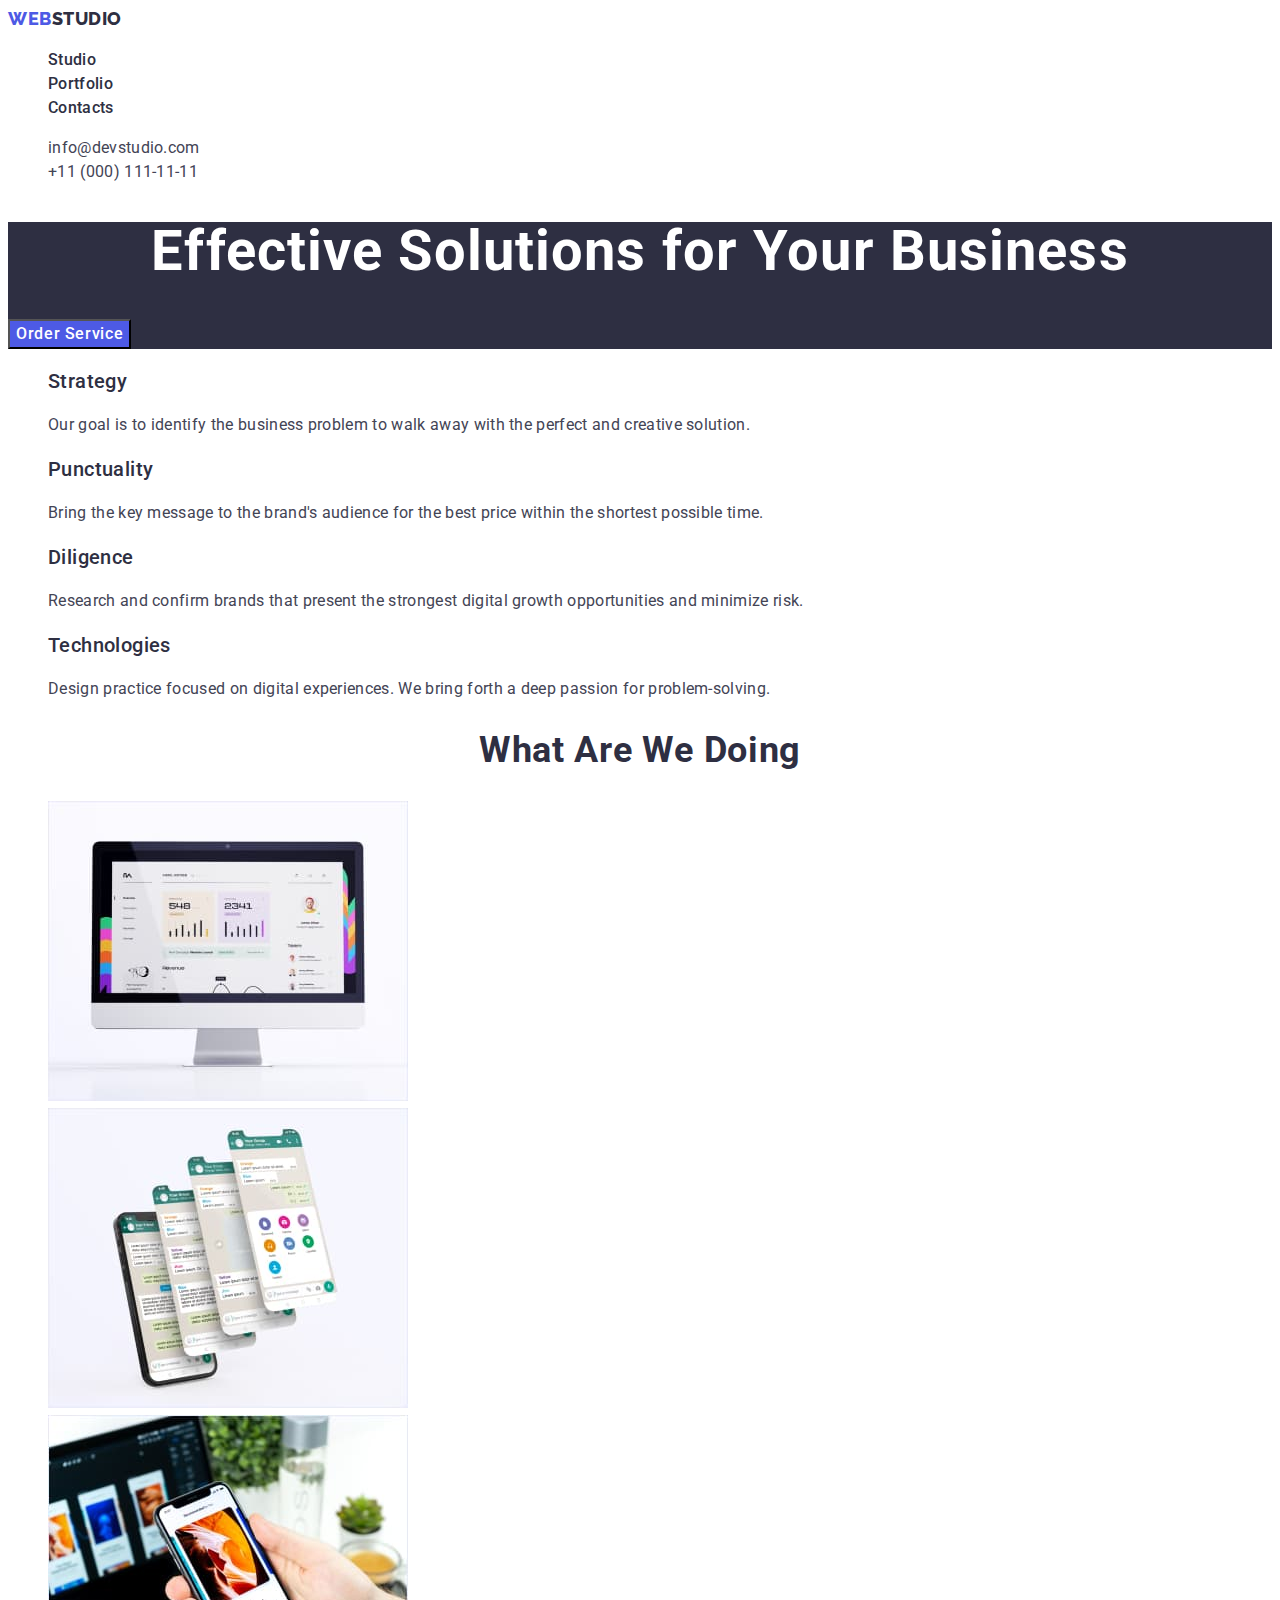
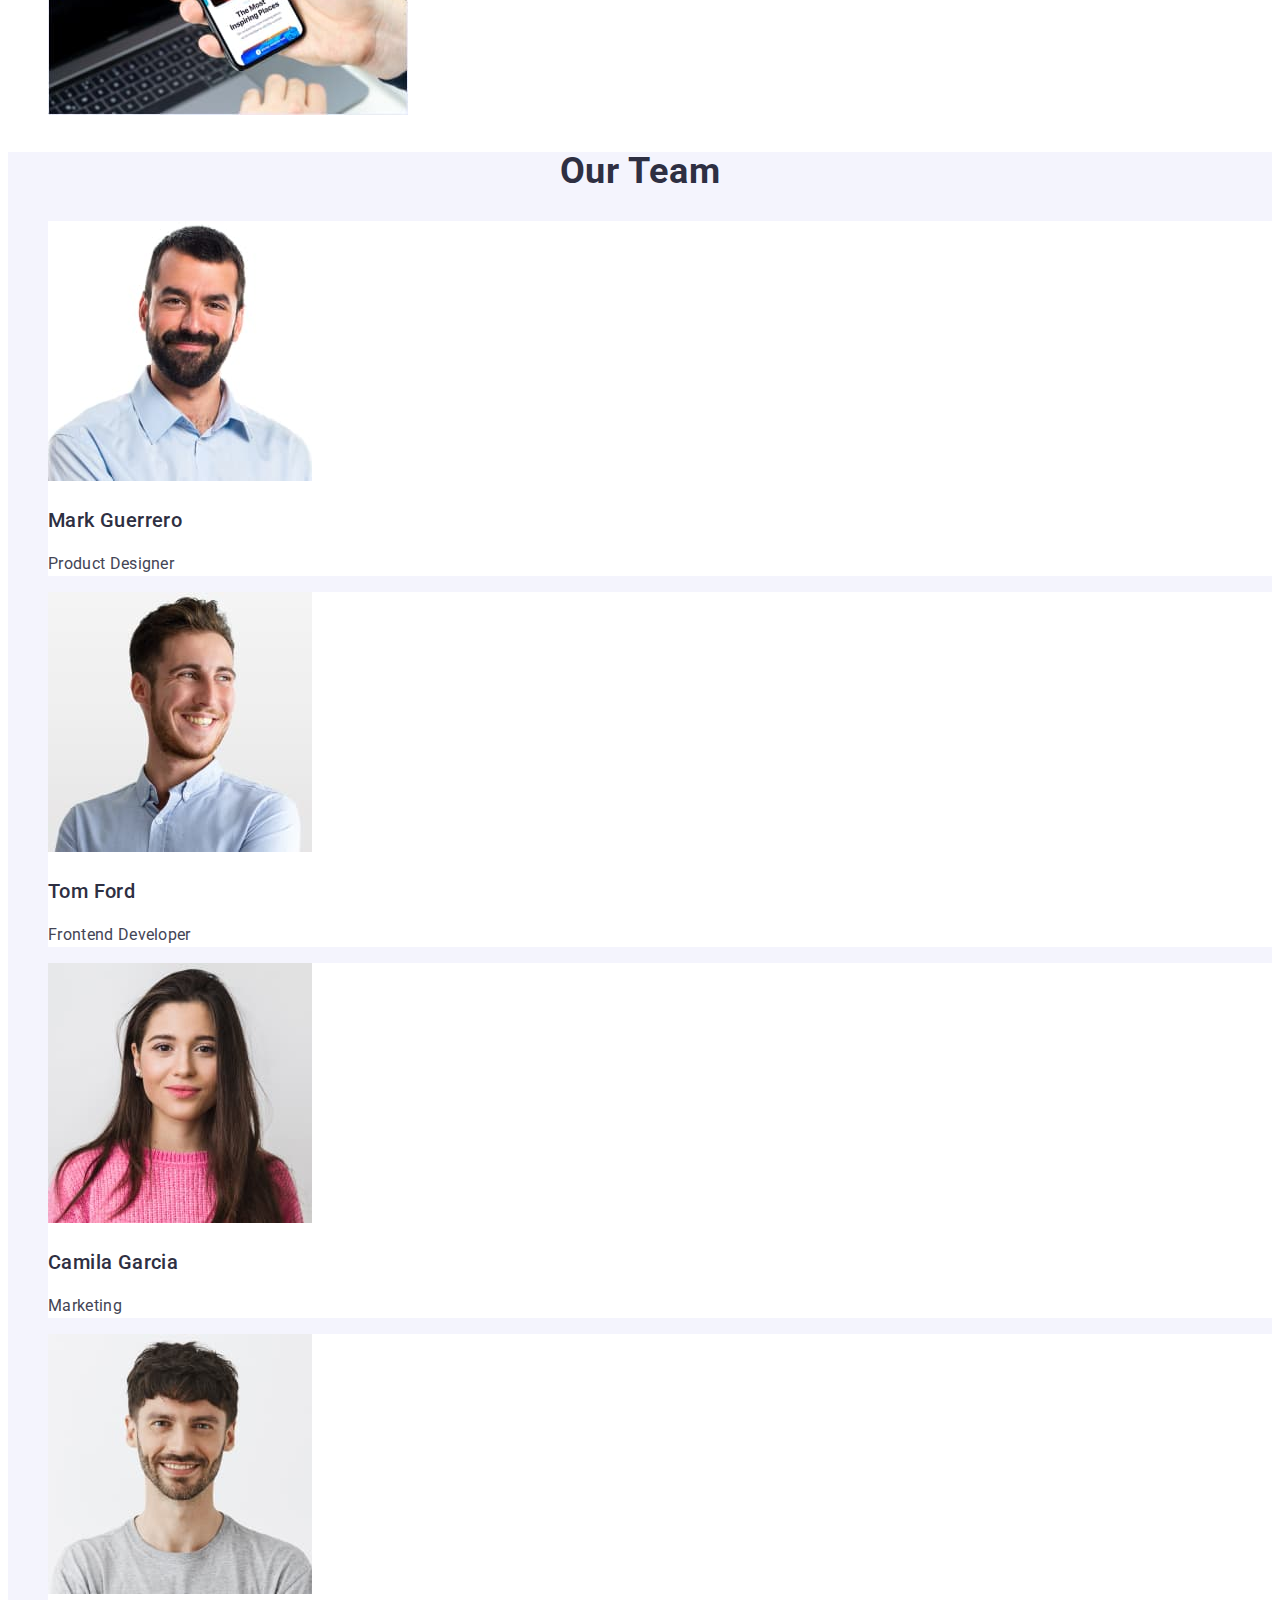
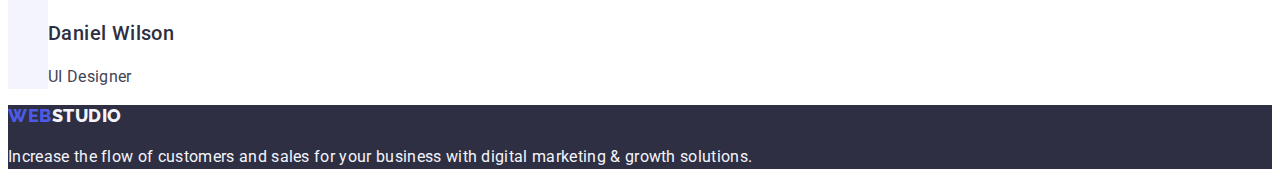
==== index.html @ 8db3d0d8 "Initial commit" ====
<!DOCTYPE html>
<html lang="en">
  <head>
    <meta charset="UTF-8" />
    <meta http-equiv="X-UA-Compatible" content="IE=edge" />
    <meta name="viewport" content="width=device-width, initial-scale=1.0" />
    <title>WebStudio</title>
    <link rel="preconnect" href="https://fonts.googleapis.com" />
    <link rel="preconnect" href="https://fonts.gstatic.com" crossorigin />
    <link
      href="https://fonts.googleapis.com/css2?family=Raleway:wght@800&family=Roboto:wght@400;500;700;900&display=swap"
      rel="stylesheet"
    />
    <link rel="stylesheet" href="./css/styles.css" />
  </head>
  <body>
    <!-- Header -->
    <header class="header">
      <nav class="nav">
        <a href="./index.html" class="logo link">Web<span class="header-logo">Studio</span></a>

        <ul class="list nav-list">
          <li class="nav-item"><a href="./index.html" class="link nav-link">Studio</a></li>
          <li class="nav-item"><a href="./portfolio.html" class="link nav-link">Portfolio</a></li>
          <li class="nav-item"><a href="" class="link nav-link">Contacts</a></li>
        </ul>
      </nav>
      <address class="address">
        <ul class="list address-list">
          <li class="address-item">
            <a href="mailto:info@devstudio.com" class="link address-link">info@devstudio.com</a>
          </li>
          <li class="address-item">
            <a href="tel:+110001111111" class="link address-link">+11 (000) 111-11-11</a>
          </li>
        </ul>
      </address>
    </header>
    <!-- Main -->
    <main>
      <!-- Hero -->
      <section class="section hero">
        <h1 class="hero-title">Effective Solutions for Your Business</h1>
        <button type="button" class="btn hero-btn">Order Service</button>
      </section>
      <!-- Feature -->
      <section class="section features">
        <h2 class="features-title" hidden>Features</h2>
        <ul class="list features-list">
          <li class="features-item">
            <h3 class="subtitle features-subtitle">Strategy</h3>
            <p class="features-text">
              Our goal is to identify the business problem to walk away with the perfect and
              creative solution.
            </p>
          </li>
          <li class="features-item">
            <h3 class="subtitle features-subtitle">Punctuality</h3>
            <p class="features-text">
              Bring the key message to the brand's audience for the best price within the shortest
              possible time.
            </p>
          </li>
          <li class="features-item">
            <h3 class="subtitle features-subtitle">Diligence</h3>
            <p class="features-text">
              Research and confirm brands that present the strongest digital growth opportunities
              and minimize risk.
            </p>
          </li>
          <li>
            <h3 class="subtitle features-subtitle">Technologies</h3>
            <p class="features-text">
              Design practice focused on digital experiences. We bring forth a deep passion for
              problem-solving.
            </p>
          </li>
        </ul>
      </section>
      <!-- What are we doing -->
      <section class="section gallery">
        <h2 class="gallery-title">What are we doing</h2>
        <ul class="list gallery-list">
          <li class="gallery-item">
            <img src="./images/monitor.jpg" alt="Monitor" class="gallery-pic" width="360" />
          </li>
          <li class="gallery-item">
            <img src="./images/screens.jpg" alt="Screens" class="gallery-pic" width="360" />
          </li>
          <li class="gallery-item">
            <img src="./images/phone.jpg" alt="Phone and laptop" class="gallery-pic" width="360" />
          </li>
        </ul>
      </section>
      <!-- Our Team -->
      <section class="section team">
        <h2 class="team-title">Our Team</h2>
        <ul class="list team-list">
          <li class="team-item">
            <img
              src="./images/Mark.jpg"
              alt="Photo of employee Mark Guerrero"
              class="team-img"
              width="264"
            />
            <h3 class="subtitle team-subtitle">Mark Guerrero</h3>
            <p class="team-text">Product Designer</p>
          </li>
          <li class="team-item">
            <img
              src="./images/Ford.jpg"
              alt="Photo of employee Tom Ford"
              class="team-img"
              width="264"
            />
            <h3 class="subtitle team-subtitle">Tom Ford</h3>
            <p class="team-text">Frontend Developer</p>
          </li>
          <li class="team-item">
            <img
              src="./images/Camila.jpg"
              alt="Photo of employee Camila Garcia"
              class="team-img"
              width="264"
            />
            <h3 class="subtitle team-subtitle">Camila Garcia</h3>
            <p class="team-text">Marketing</p>
          </li>
          <li class="team-item">
            <img
              src="./images/Wilson.jpg"
              alt="Photo of employee Daniel Wilson"
              class="team-img"
              width="264"
            />
            <h3 class="subtitle team-subtitle">Daniel Wilson</h3>
            <p class="team-text">UI Designer</p>
          </li>
        </ul>
      </section>
    </main>
    <!-- Footer -->
    <footer class="footer">
      <a href="./index.html" class="logo link">Web<span class="footer-logo">Studio</span></a>
      <p class="footer-text">
        Increase the flow of customers and sales for your business with digital marketing & growth
        solutions.
      </p>
    </footer>
  </body>
</html>
---- css/styles.css ----
/* Body text color #434455 */
/* Secondaty text color #2E2F42 */
/* Link color #434455 */
/* Footer text color #F4F4FD */
/* Accent color #4D5AE5 */

/* Bgc hero-footer #2E2F42; */
/* White btn-bcg  #FFFFFF; */
/* Team bgc #F4F4FD; */

/* Portfolio filer text #4D5AE5 */
/* Portfolio filter bgc active #404BBF */
/* Portfolio filter bgc #E7E9FC */

:root {
  --body-text: #434455;
  --secondary-text: #2e2f42;
  --accent-colour: #4d5ae5;
  --link: #434455;
  --hover-focus-link: #404bbf;
  --footer-text: #f4f4fd;
  --white-color: #ffffff;
  --primary-btn-bcg: #404bbf;
  --hero-footer-bgc: #2e2f42;
  --main-letter-spacing: 0.02em;
  --main-line-height: 1.5;
}
body {
  font-family: 'Roboto', sans-serif;
  line-height: var(--main-line-height);
  letter-spacing: var(--main-letter-spacing);
  color: var(--body-text);
  background-color: var(--white-color);
}
.list {
  list-style: none;
}
.link {
  text-decoration: none;
}
.subtitle {
  font-weight: 500;
  font-size: 20px;
  line-height: 1.2;
  letter-spacing: 0.02em;

  color: var(--secondary-text);
}
/* Header */
/* Logo */
.logo {
  font-family: 'Raleway', sans-serif;
  font-weight: 800;
  font-size: 18px;
  line-height: 1.17;
  letter-spacing: 0.03em;
  text-transform: uppercase;

  color: var(--accent-colour);
}
.header-logo {
  color: var(--secondary-text);
}

/* Nav */
.nav-link {
  font-weight: 500;

  color: var(--secondary-text);
}
.nav-link:hover,
.nav-link:focus {
  color: var(--hover-focus-link);
}
.address {
  font-style: normal;
}
.address-link {
  font-style: normal;

  color: var(--link);
}

.address-link:hover,
.address-link:focus {
  color: var(--hover-focus-link);
}

/* Footer */
.footer {
  background-color: var(--hero-footer-bgc);
}
.footer-logo {
  color: var(--footer-text);
}
.footer-text {
  color: var(--footer-text);
}
/* Index */
/* Hero */
.hero {
  background-color: var(--hero-footer-bgc);
}
.hero-title {
  font-size: 56px;
  line-height: 1.07;
  letter-spacing: 0.02em;
  text-align: center;

  color: var(--white-color);
}
.hero-btn {
  font-family: inherit;
  font-weight: 500;
  letter-spacing: 0.04em;

  color: var(--white-color);
  background-color: var(--accent-colour);

  cursor: pointer;
}
.hero-btn:hover,
.hero-btn:focus {
  background-color: var(--hover-focus-link);
}
/* Feature */
.features-subtitle {
  color: var(--secondary-text);
}
/* Gallery */
.gallery-title {
  font-size: 36px;
  line-height: 1.11;
  text-align: center;
  letter-spacing: 0.02em;
  text-transform: capitalize;

  color: var(--secondary-text);
}
/* Team */
.team {
  background-color: var(--footer-text);
}
.team-title {
  font-size: 36px;
  line-height: 1.11;
  text-align: center;
  letter-spacing: 0.02em;
  text-transform: capitalize;

  color: var(--secondary-text);
}
.team-item {
  background-color: var(--white-color);
}
/* Portfolio */
/* Filter */
.btn {
  font-family: inherit;
  font-weight: 500;
  font-size: 16px;
  line-height: 1.5;
  text-align: center;
  letter-spacing: 0.04em;

  cursor: pointer;
}
.filter-btn {
  color: var(--accent-colour);
  background-color: var(--footer-text);
}
.filter-btn:hover,
.filter-btn:focus {
  color: var(--white-color);
  background-color: var(--hover-focus-link);
}

/* Portfolio */
.portfolio-subtitle {
  color: var(--secondary-text);
}
.portfolio-text {
  color: var(--body-text);
}
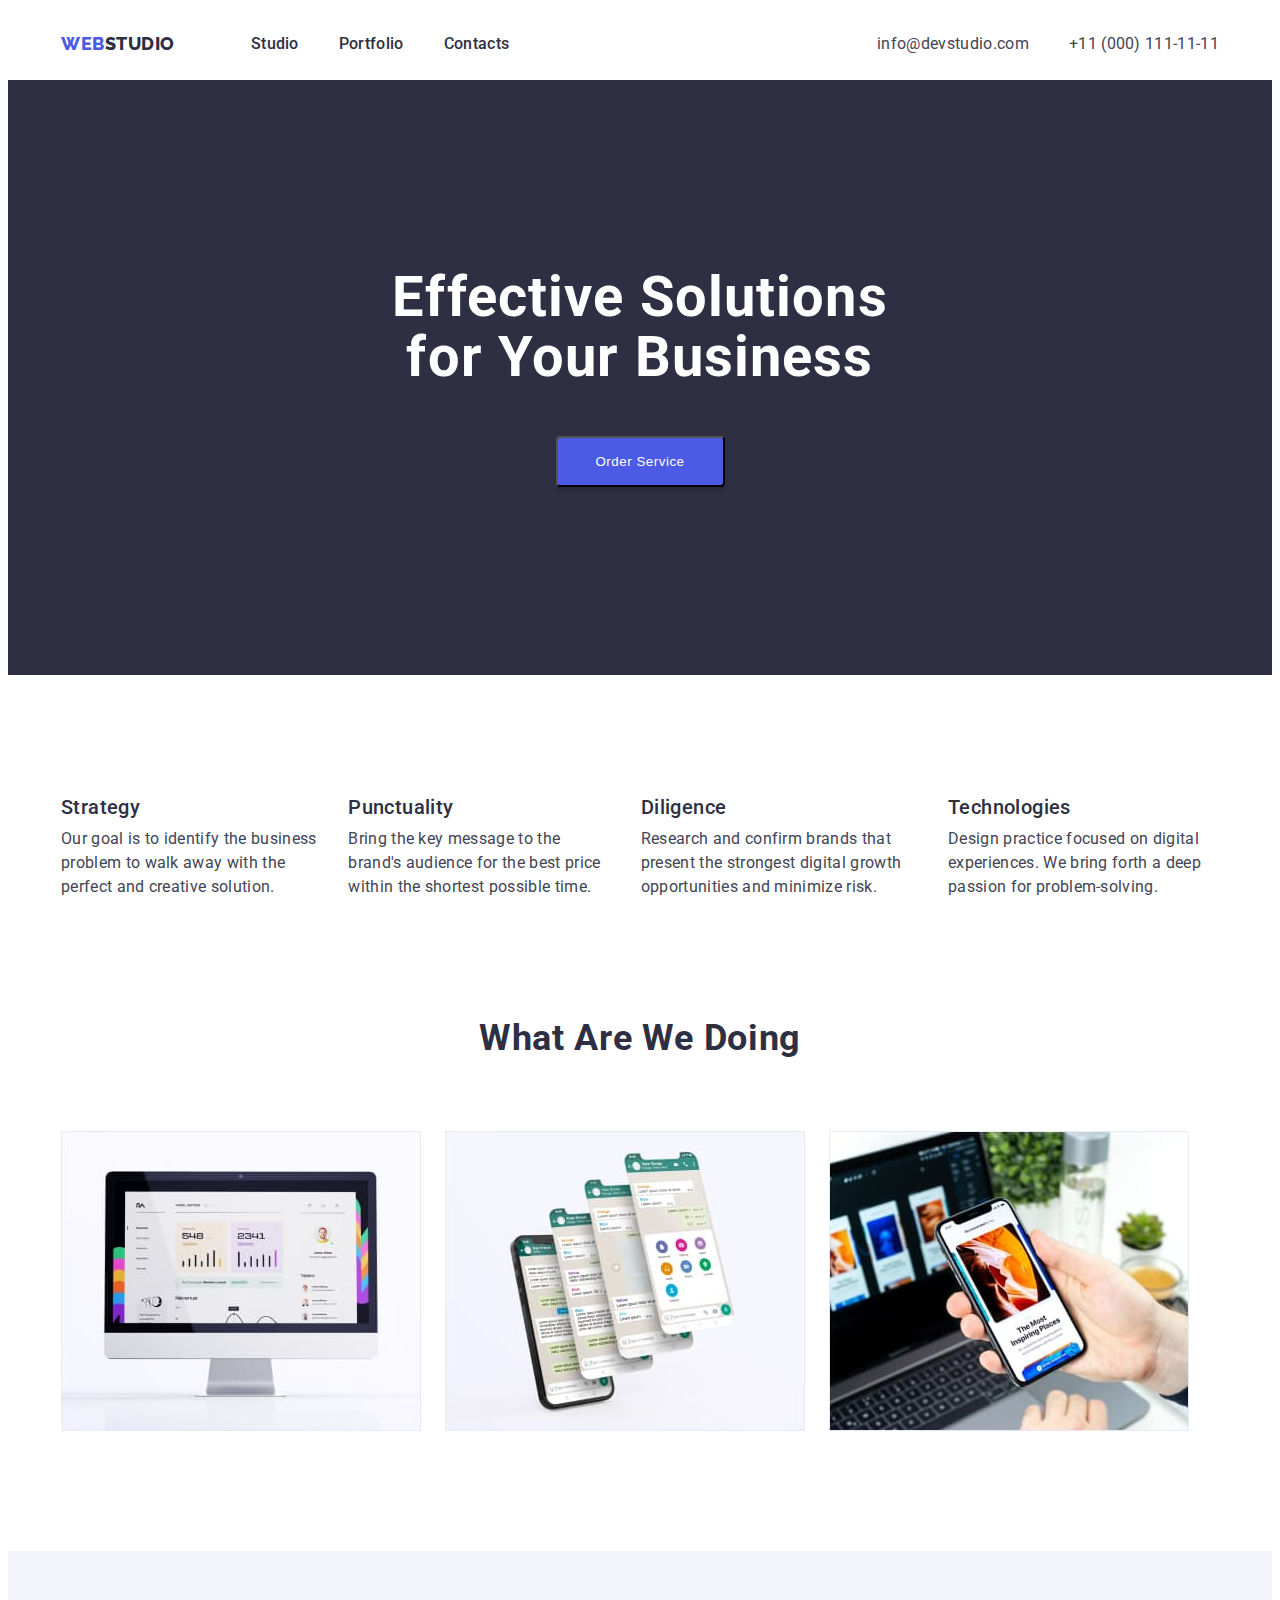
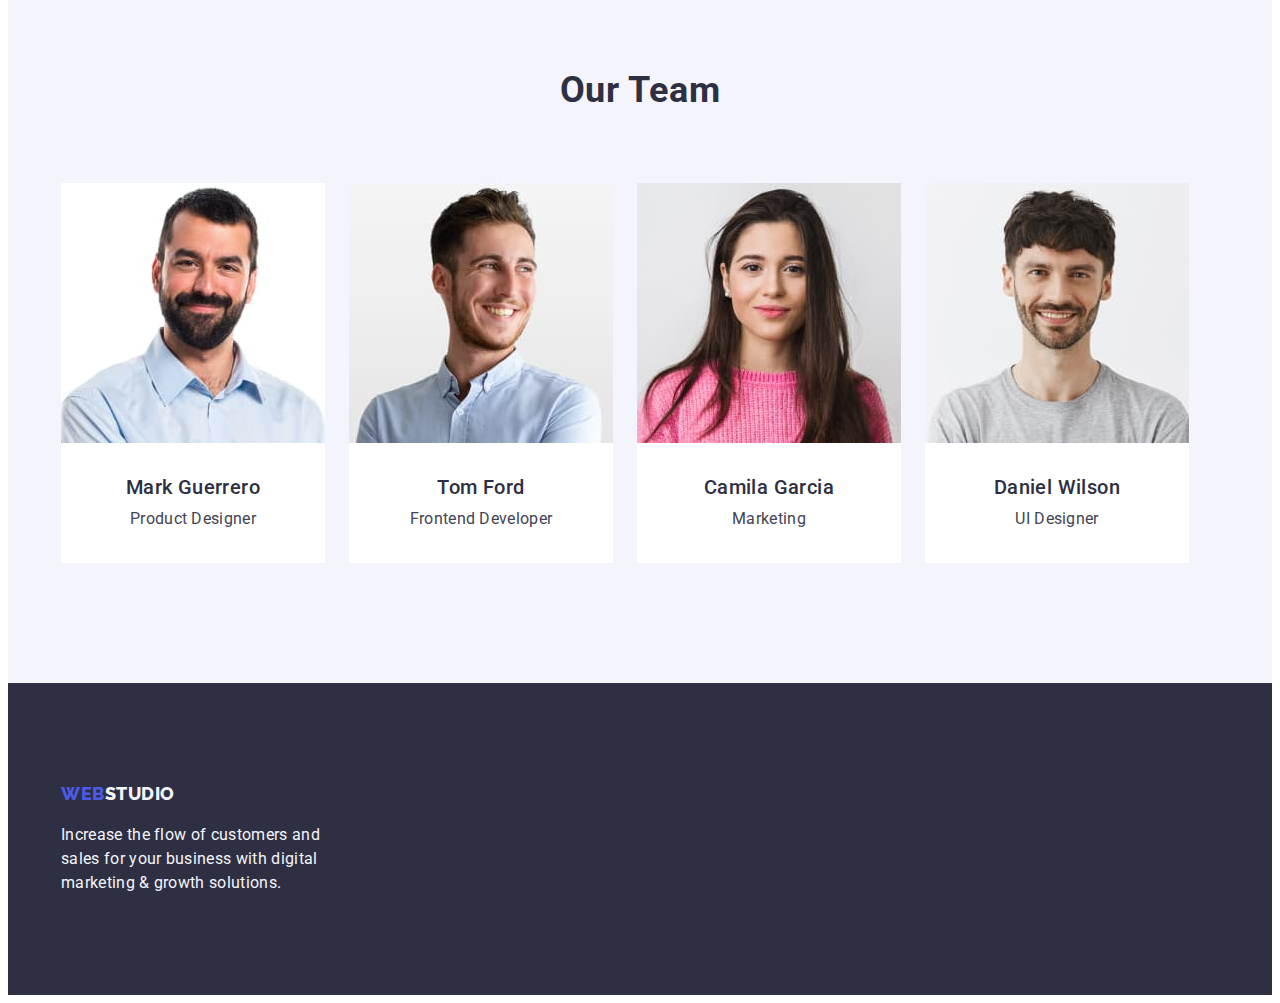
==== commit d3d9aed5: "adding flexbox" ====
--- a/index.html
+++ b/index.html
@@ -11,141 +11,171 @@
       href="https://fonts.googleapis.com/css2?family=Raleway:wght@800&family=Roboto:wght@400;500;700;900&display=swap"
       rel="stylesheet"
     />
+    <link
+      rel="stylesheet"
+      href="https://cdnjs.cloudflare.com/ajax/libs/modern-normalize/1.1.0/modern-normalize.min.css"
+      integrity="sha512-wpPYUAdjBVSE4KJnH1VR1HeZfpl1ub8YT/NKx4PuQ5NmX2tKuGu6U/JRp5y+Y8XG2tV+wKQpNHVUX03MfMFn9Q=="
+      crossorigin="anonymous"
+      referrerpolicy="no-referrer"
+    />
     <link rel="stylesheet" href="./css/styles.css" />
   </head>
   <body>
     <!-- Header -->
     <header class="header">
-      <nav class="nav">
-        <a href="./index.html" class="logo link">Web<span class="header-logo">Studio</span></a>
+      <div class="header-container container">
+        <nav class="nav">
+          <a href="./index.html" class="logo link">Web<span class="header-logo">Studio</span></a>
 
-        <ul class="list nav-list">
-          <li class="nav-item"><a href="./index.html" class="link nav-link">Studio</a></li>
-          <li class="nav-item"><a href="./portfolio.html" class="link nav-link">Portfolio</a></li>
-          <li class="nav-item"><a href="" class="link nav-link">Contacts</a></li>
-        </ul>
-      </nav>
-      <address class="address">
-        <ul class="list address-list">
-          <li class="address-item">
-            <a href="mailto:info@devstudio.com" class="link address-link">info@devstudio.com</a>
-          </li>
-          <li class="address-item">
-            <a href="tel:+110001111111" class="link address-link">+11 (000) 111-11-11</a>
-          </li>
-        </ul>
-      </address>
+          <ul class="list nav-list">
+            <li class="nav-item"><a href="./index.html" class="link nav-link">Studio</a></li>
+            <li class="nav-item"><a href="./portfolio.html" class="link nav-link">Portfolio</a></li>
+            <li class="nav-item"><a href="" class="link nav-link">Contacts</a></li>
+          </ul>
+        </nav>
+        <address class="address">
+          <ul class="list address-list">
+            <li class="address-item">
+              <a href="mailto:info@devstudio.com" class="link address-link">info@devstudio.com</a>
+            </li>
+            <li class="address-item">
+              <a href="tel:+110001111111" class="link address-link">+11 (000) 111-11-11</a>
+            </li>
+          </ul>
+        </address>
+      </div>
     </header>
     <!-- Main -->
     <main>
       <!-- Hero -->
-      <section class="section hero">
+      <section class="hero">
         <h1 class="hero-title">Effective Solutions for Your Business</h1>
-        <button type="button" class="btn hero-btn">Order Service</button>
+        <button type="button" class="hero-btn">Order Service</button>
       </section>
       <!-- Feature -->
       <section class="section features">
-        <h2 class="features-title" hidden>Features</h2>
-        <ul class="list features-list">
-          <li class="features-item">
-            <h3 class="subtitle features-subtitle">Strategy</h3>
-            <p class="features-text">
-              Our goal is to identify the business problem to walk away with the perfect and
-              creative solution.
-            </p>
-          </li>
-          <li class="features-item">
-            <h3 class="subtitle features-subtitle">Punctuality</h3>
-            <p class="features-text">
-              Bring the key message to the brand's audience for the best price within the shortest
-              possible time.
-            </p>
-          </li>
-          <li class="features-item">
-            <h3 class="subtitle features-subtitle">Diligence</h3>
-            <p class="features-text">
-              Research and confirm brands that present the strongest digital growth opportunities
-              and minimize risk.
-            </p>
-          </li>
-          <li>
-            <h3 class="subtitle features-subtitle">Technologies</h3>
-            <p class="features-text">
-              Design practice focused on digital experiences. We bring forth a deep passion for
-              problem-solving.
-            </p>
-          </li>
-        </ul>
+        <div class="container">
+          <h2 class="features-title" hidden>Features</h2>
+          <ul class="list features-list">
+            <li class="features-item">
+              <h3 class="subtitle features-subtitle">Strategy</h3>
+              <p class="features-text">
+                Our goal is to identify the business problem to walk away with the perfect and
+                creative solution.
+              </p>
+            </li>
+            <li class="features-item">
+              <h3 class="subtitle features-subtitle">Punctuality</h3>
+              <p class="features-text">
+                Bring the key message to the brand's audience for the best price within the shortest
+                possible time.
+              </p>
+            </li>
+            <li class="features-item">
+              <h3 class="subtitle features-subtitle">Diligence</h3>
+              <p class="features-text">
+                Research and confirm brands that present the strongest digital growth opportunities
+                and minimize risk.
+              </p>
+            </li>
+            <li class="features-item">
+              <h3 class="subtitle features-subtitle">Technologies</h3>
+              <p class="features-text">
+                Design practice focused on digital experiences. We bring forth a deep passion for
+                problem-solving.
+              </p>
+            </li>
+          </ul>
+        </div>
       </section>
       <!-- What are we doing -->
       <section class="section gallery">
-        <h2 class="gallery-title">What are we doing</h2>
-        <ul class="list gallery-list">
-          <li class="gallery-item">
-            <img src="./images/monitor.jpg" alt="Monitor" class="gallery-pic" width="360" />
-          </li>
-          <li class="gallery-item">
-            <img src="./images/screens.jpg" alt="Screens" class="gallery-pic" width="360" />
-          </li>
-          <li class="gallery-item">
-            <img src="./images/phone.jpg" alt="Phone and laptop" class="gallery-pic" width="360" />
-          </li>
-        </ul>
+        <div class="container">
+          <h2 class="gallery-title">What are we doing</h2>
+          <ul class="list gallery-list">
+            <li class="gallery-item">
+              <img src="./images/monitor.jpg" alt="Monitor" class="gallery-pic" width="360" />
+            </li>
+            <li class="gallery-item">
+              <img src="./images/screens.jpg" alt="Screens" class="gallery-pic" width="360" />
+            </li>
+            <li class="gallery-item">
+              <img
+                src="./images/phone.jpg"
+                alt="Phone and laptop"
+                class="gallery-pic"
+                width="360"
+              />
+            </li>
+          </ul>
+        </div>
       </section>
       <!-- Our Team -->
       <section class="section team">
-        <h2 class="team-title">Our Team</h2>
-        <ul class="list team-list">
-          <li class="team-item">
-            <img
-              src="./images/Mark.jpg"
-              alt="Photo of employee Mark Guerrero"
-              class="team-img"
-              width="264"
-            />
-            <h3 class="subtitle team-subtitle">Mark Guerrero</h3>
-            <p class="team-text">Product Designer</p>
-          </li>
-          <li class="team-item">
-            <img
-              src="./images/Ford.jpg"
-              alt="Photo of employee Tom Ford"
-              class="team-img"
-              width="264"
-            />
-            <h3 class="subtitle team-subtitle">Tom Ford</h3>
-            <p class="team-text">Frontend Developer</p>
-          </li>
-          <li class="team-item">
-            <img
-              src="./images/Camila.jpg"
-              alt="Photo of employee Camila Garcia"
-              class="team-img"
-              width="264"
-            />
-            <h3 class="subtitle team-subtitle">Camila Garcia</h3>
-            <p class="team-text">Marketing</p>
-          </li>
-          <li class="team-item">
-            <img
-              src="./images/Wilson.jpg"
-              alt="Photo of employee Daniel Wilson"
-              class="team-img"
-              width="264"
-            />
-            <h3 class="subtitle team-subtitle">Daniel Wilson</h3>
-            <p class="team-text">UI Designer</p>
-          </li>
-        </ul>
+        <div class="container">
+          <h2 class="team-title">Our Team</h2>
+          <ul class="list team-list">
+            <li class="team-item">
+              <img
+                src="./images/Mark.jpg"
+                alt="Photo of employee Mark Guerrero"
+                class="team-img"
+                width="264"
+              />
+              <div class="team-content">
+                <h3 class="subtitle team-subtitle">Mark Guerrero</h3>
+                <p class="team-text">Product Designer</p>
+              </div>
+            </li>
+            <li class="team-item">
+              <img
+                src="./images/Ford.jpg"
+                alt="Photo of employee Tom Ford"
+                class="team-img"
+                width="264"
+              />
+              <div class="team-content">
+                <h3 class="subtitle team-subtitle">Tom Ford</h3>
+                <p class="team-text">Frontend Developer</p>
+              </div>
+            </li>
+            <li class="team-item">
+              <img
+                src="./images/Camila.jpg"
+                alt="Photo of employee Camila Garcia"
+                class="team-img"
+                width="264"
+              />
+              <div class="team-content">
+                <h3 class="subtitle team-subtitle">Camila Garcia</h3>
+                <p class="team-text">Marketing</p>
+              </div>
+            </li>
+            <li class="team-item">
+              <img
+                src="./images/Wilson.jpg"
+                alt="Photo of employee Daniel Wilson"
+                class="team-img"
+                width="264"
+              />
+              <div class="team-content">
+                <h3 class="subtitle team-subtitle">Daniel Wilson</h3>
+                <p class="team-text">UI Designer</p>
+              </div>
+            </li>
+          </ul>
+        </div>
       </section>
     </main>
     <!-- Footer -->
     <footer class="footer">
-      <a href="./index.html" class="logo link">Web<span class="footer-logo">Studio</span></a>
-      <p class="footer-text">
-        Increase the flow of customers and sales for your business with digital marketing & growth
-        solutions.
-      </p>
+      <div class="container">
+        <a href="./index.html" class="logo link">Web<span class="footer-logo">Studio</span></a>
+        <p class="footer-text">
+          Increase the flow of customers and sales for your business with digital marketing & growth
+          solutions.
+        </p>
+      </div>
     </footer>
   </body>
 </html>
--- a/css/styles.css
+++ b/css/styles.css
@@ -11,6 +11,8 @@
 /* Portfolio filer text #4D5AE5 */
 /* Portfolio filter bgc active #404BBF */
 /* Portfolio filter bgc #E7E9FC */
+
+/* Padding left-rigth 40px */
 
 :root {
   --body-text: #434455;
@@ -24,6 +26,7 @@
   --hero-footer-bgc: #2e2f42;
   --main-letter-spacing: 0.02em;
   --main-line-height: 1.5;
+  --desctop-padding: 40px;
 }
 body {
   font-family: 'Roboto', sans-serif;
@@ -32,7 +35,23 @@
   color: var(--body-text);
   background-color: var(--white-color);
 }
-.list {
+h1,
+h2,
+h3,
+h4,
+h5,
+h6,
+p {
+  margin-top: 0;
+  margin-bottom: 0;
+}
+img {
+  display: block;
+}
+ul,
+ol {
+  padding: 0;
+  margin: 0;
   list-style: none;
 }
 .link {
@@ -46,7 +65,22 @@
 
   color: var(--secondary-text);
 }
+.section {
+  padding-top: 120px;
+  padding-bottom: 120px;
+}
+.container {
+  width: 1158px;
+  margin-right: auto;
+  margin-left: auto;
+  padding-right: 15px;
+  padding-left: 15px;
+}
 /* Header */
+.header-container {
+  display: flex;
+  align-items: center;
+}
 /* Logo */
 .logo {
   font-family: 'Raleway', sans-serif;
@@ -63,17 +97,40 @@
 }
 
 /* Nav */
+.nav {
+  display: flex;
+  align-items: center;
+}
+.nav-list {
+  display: flex;
+  margin-left: 76px;
+}
+
+.nav-item:not(:first-child) {
+  padding-left: var(--desctop-padding);
+}
+
 .nav-link {
+  display: inline-block;
+  padding-top: 24px;
+  padding-bottom: 24px;
   font-weight: 500;
-
-  color: var(--secondary-text);
-}
-.nav-link:hover,
-.nav-link:focus {
+  color: var(--secondary-text);
+}
+
+.nav-item .nav-link:hover,
+.nav-item .nav-link:focus {
   color: var(--hover-focus-link);
 }
 .address {
+  margin-left: auto;
   font-style: normal;
+}
+.address-item:not(:first-child) {
+  padding-left: var(--desctop-padding);
+}
+.address-list {
+  display: flex;
 }
 .address-link {
   font-style: normal;
@@ -86,22 +143,20 @@
   color: var(--hover-focus-link);
 }
 
-/* Footer */
-.footer {
-  background-color: var(--hero-footer-bgc);
-}
-.footer-logo {
-  color: var(--footer-text);
-}
-.footer-text {
-  color: var(--footer-text);
-}
 /* Index */
 /* Hero */
 .hero {
+  padding-top: 188px;
+  padding-bottom: 188px;
+
+  text-align: center;
   background-color: var(--hero-footer-bgc);
 }
 .hero-title {
+  width: 496px;
+  margin: 0 auto;
+  margin-bottom: 48px;
+
   font-size: 56px;
   line-height: 1.07;
   letter-spacing: 0.02em;
@@ -110,25 +165,46 @@
   color: var(--white-color);
 }
 .hero-btn {
-  font-family: inherit;
+  min-width: 169px;
+  padding: 16px 32px;
+
   font-weight: 500;
   letter-spacing: 0.04em;
-
+  border-radius: 4px;
   color: var(--white-color);
   background-color: var(--accent-colour);
 
   cursor: pointer;
+  box-shadow: 0px 4px 4px rgba(0, 0, 0, 0.15);
 }
 .hero-btn:hover,
 .hero-btn:focus {
   background-color: var(--hover-focus-link);
 }
 /* Feature */
+
+.features-list {
+  display: flex;
+}
+.features-item {
+  width: calc((100%-72px) / 4);
+  margin-right: 24px;
+}
+.features-item:last-child {
+  margin-right: 0;
+}
+
 .features-subtitle {
+  margin-bottom: 8px;
   color: var(--secondary-text);
 }
 /* Gallery */
+.gallery {
+  padding-top: 0px;
+}
 .gallery-title {
+  margin-bottom: 72px;
+
   font-size: 36px;
   line-height: 1.11;
   text-align: center;
@@ -137,11 +213,24 @@
 
   color: var(--secondary-text);
 }
+.gallery-list {
+  display: flex;
+}
+.gallery-item {
+  width: calc((100%-48pc) / 3);
+  margin-right: 24px;
+}
+.gallery-item:last-child {
+  margin-right: 0;
+}
+
 /* Team */
 .team {
   background-color: var(--footer-text);
 }
 .team-title {
+  margin-bottom: 72px;
+
   font-size: 36px;
   line-height: 1.11;
   text-align: center;
@@ -150,18 +239,52 @@
 
   color: var(--secondary-text);
 }
+.team-list {
+  display: flex;
+}
 .team-item {
+  width: calc((100%-72px) / 4);
+  margin-right: 24px;
+
+  text-align: center;
+
   background-color: var(--white-color);
 }
+.team-item:last-child {
+  margin-right: 0;
+}
+
+.team-content {
+  padding: 32px 0;
+}
+.team-subtitle {
+  margin-bottom: 8px;
+}
 /* Portfolio */
+.portfolio {
+  padding-top: 96px;
+  padding-bottom: 120px;
+}
 /* Filter */
+.filter-list {
+  display: flex;
+  justify-content: center;
+
+  margin-bottom: 72px;
+}
+.filter-item + .filter-item {
+  margin-left: 24px;
+}
 .btn {
-  font-family: inherit;
+  padding: 12px 24px;
+
   font-weight: 500;
   font-size: 16px;
   line-height: 1.5;
   text-align: center;
   letter-spacing: 0.04em;
+  border: 1px solid #e7e9fc;
+  border-radius: 4px;
 
   cursor: pointer;
 }
@@ -176,9 +299,38 @@
 }
 
 /* Portfolio */
+.portfolio-list {
+  display: flex;
+  flex-wrap: wrap;
+  justify-content: center;
+}
+.portfolio-item {
+  margin-right: 24px;
+}
+.portfolio-item:nth-child(3n) {
+  margin-right: 0;
+}
+
+.portfolio-content {
+  padding: 32px 0 32px 8px;
+}
 .portfolio-subtitle {
   color: var(--secondary-text);
 }
 .portfolio-text {
   color: var(--body-text);
 }
+/* Footer */
+.footer {
+  padding: 100px 0;
+  background-color: var(--hero-footer-bgc);
+}
+.footer-logo {
+  color: var(--footer-text);
+}
+.footer-text {
+  width: 264px;
+  margin-top: 16px;
+
+  color: var(--footer-text);
+}
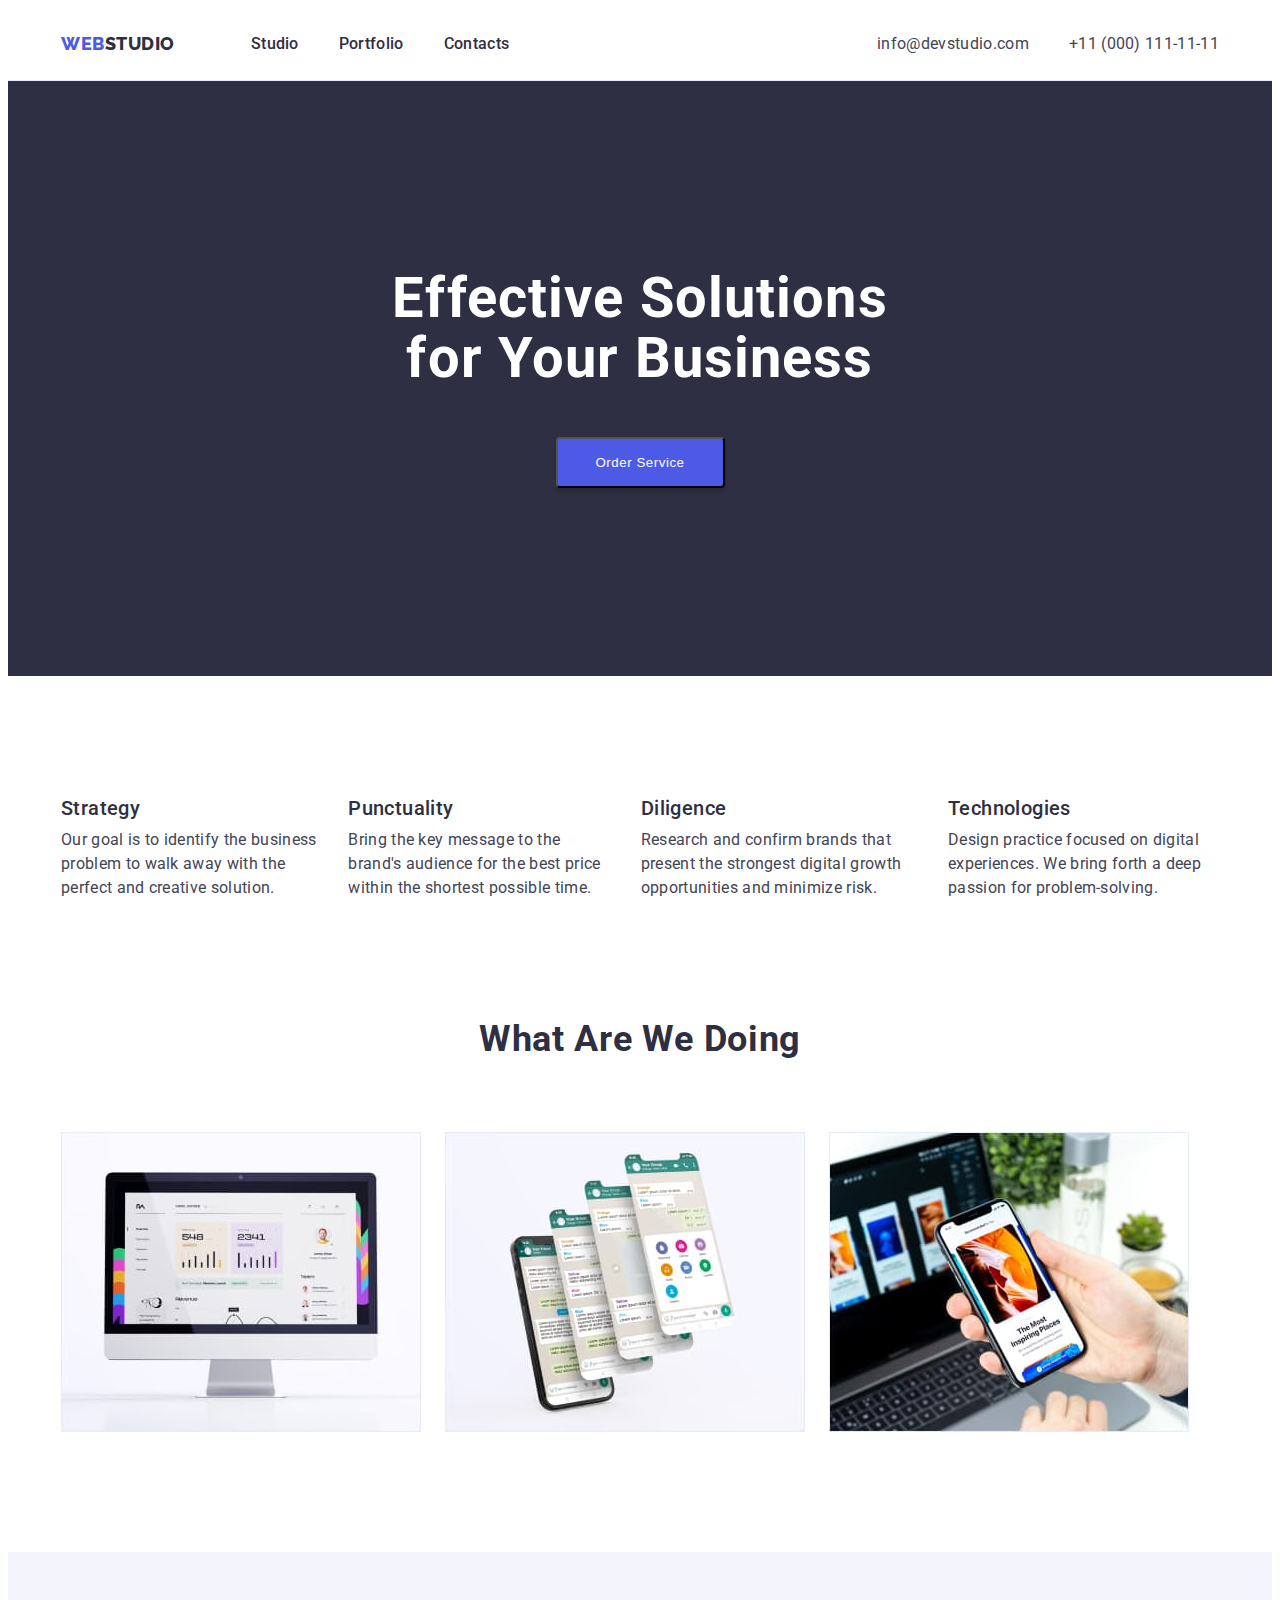
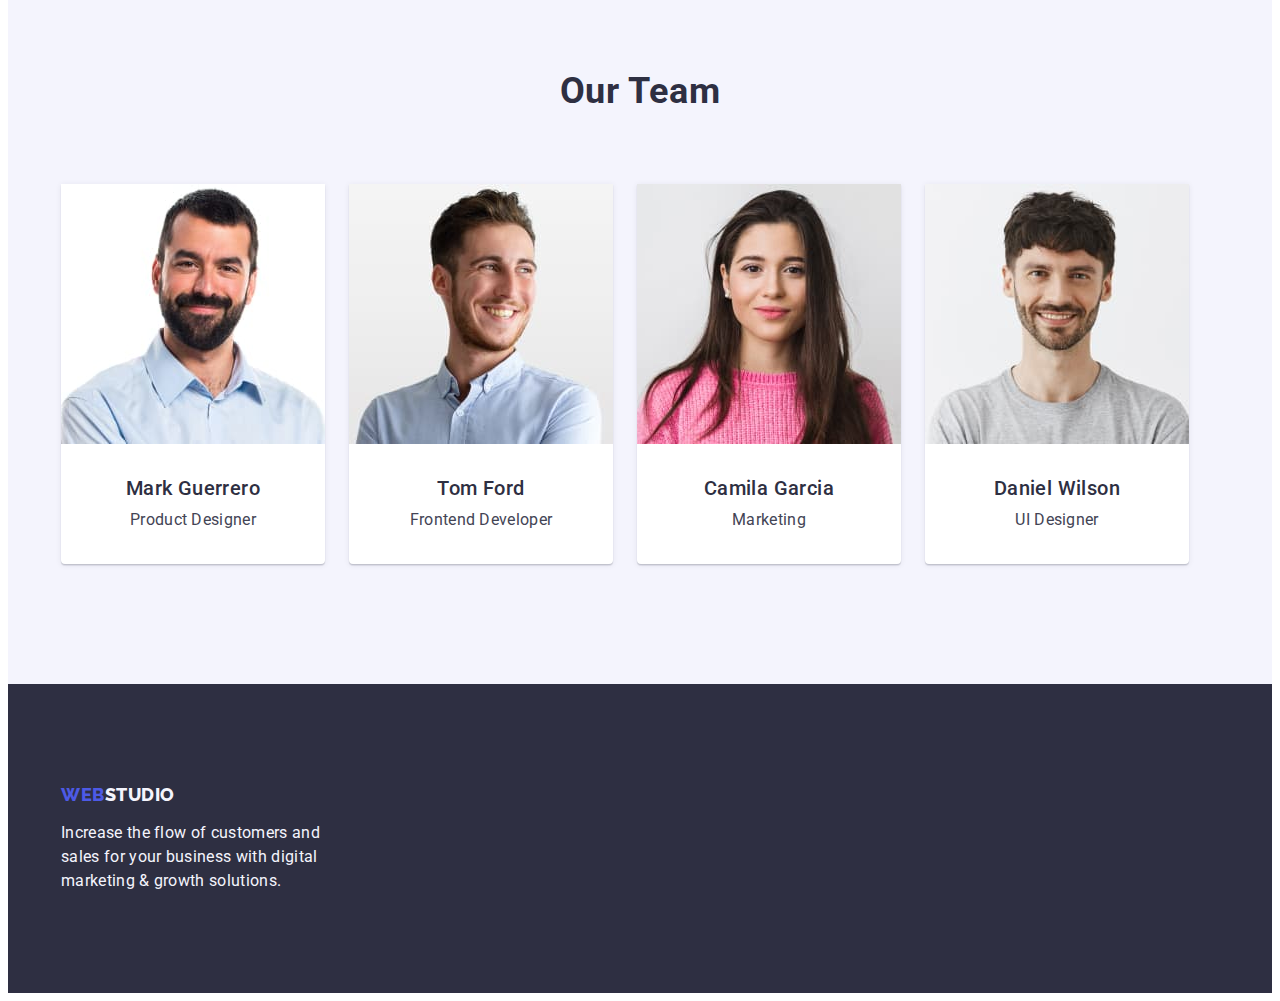
==== commit bf91a1cc: "add markup and correct styles" ====
--- a/index.html
+++ b/index.html
@@ -49,8 +49,10 @@
     <main>
       <!-- Hero -->
       <section class="hero">
-        <h1 class="hero-title">Effective Solutions for Your Business</h1>
-        <button type="button" class="hero-btn">Order Service</button>
+        <div class="container">
+          <h1 class="hero-title">Effective Solutions for Your Business</h1>
+          <button type="button" class="hero-btn">Order Service</button>
+        </div>
       </section>
       <!-- Feature -->
       <section class="section features">
--- a/css/styles.css
+++ b/css/styles.css
@@ -77,6 +77,9 @@
   padding-left: 15px;
 }
 /* Header */
+.header {
+  border-bottom: 1px solid #e7e9fc;
+}
 .header-container {
   display: flex;
   align-items: center;
@@ -93,6 +96,8 @@
   color: var(--accent-colour);
 }
 .header-logo {
+  margin-right: 76px;
+
   color: var(--secondary-text);
 }
 
@@ -103,11 +108,7 @@
 }
 .nav-list {
   display: flex;
-  margin-left: 76px;
-}
-
-.nav-item:not(:first-child) {
-  padding-left: var(--desctop-padding);
+  gap: 40px;
 }
 
 .nav-link {
@@ -124,17 +125,14 @@
 }
 .address {
   margin-left: auto;
-  font-style: normal;
-}
-.address-item:not(:first-child) {
-  padding-left: var(--desctop-padding);
-}
+}
+
 .address-list {
   display: flex;
+  gap: 40px;
 }
 .address-link {
   font-style: normal;
-
   color: var(--link);
 }
 
@@ -249,13 +247,16 @@
   text-align: center;
 
   background-color: var(--white-color);
+  box-shadow: 0px 1px 6px rgba(46, 47, 66, 0.08), 0px 1px 1px rgba(46, 47, 66, 0.16),
+    0px 2px 1px rgba(46, 47, 66, 0.08);
+  border-radius: 0px 0px 4px 4px;
 }
 .team-item:last-child {
   margin-right: 0;
 }
 
 .team-content {
-  padding: 32px 0;
+  padding: 32px 16px;
 }
 .team-subtitle {
   margin-bottom: 8px;
@@ -326,11 +327,12 @@
   background-color: var(--hero-footer-bgc);
 }
 .footer-logo {
+  display: inline-block;
+  margin-bottom: 16px;
   color: var(--footer-text);
 }
 .footer-text {
   width: 264px;
-  margin-top: 16px;
 
   color: var(--footer-text);
 }
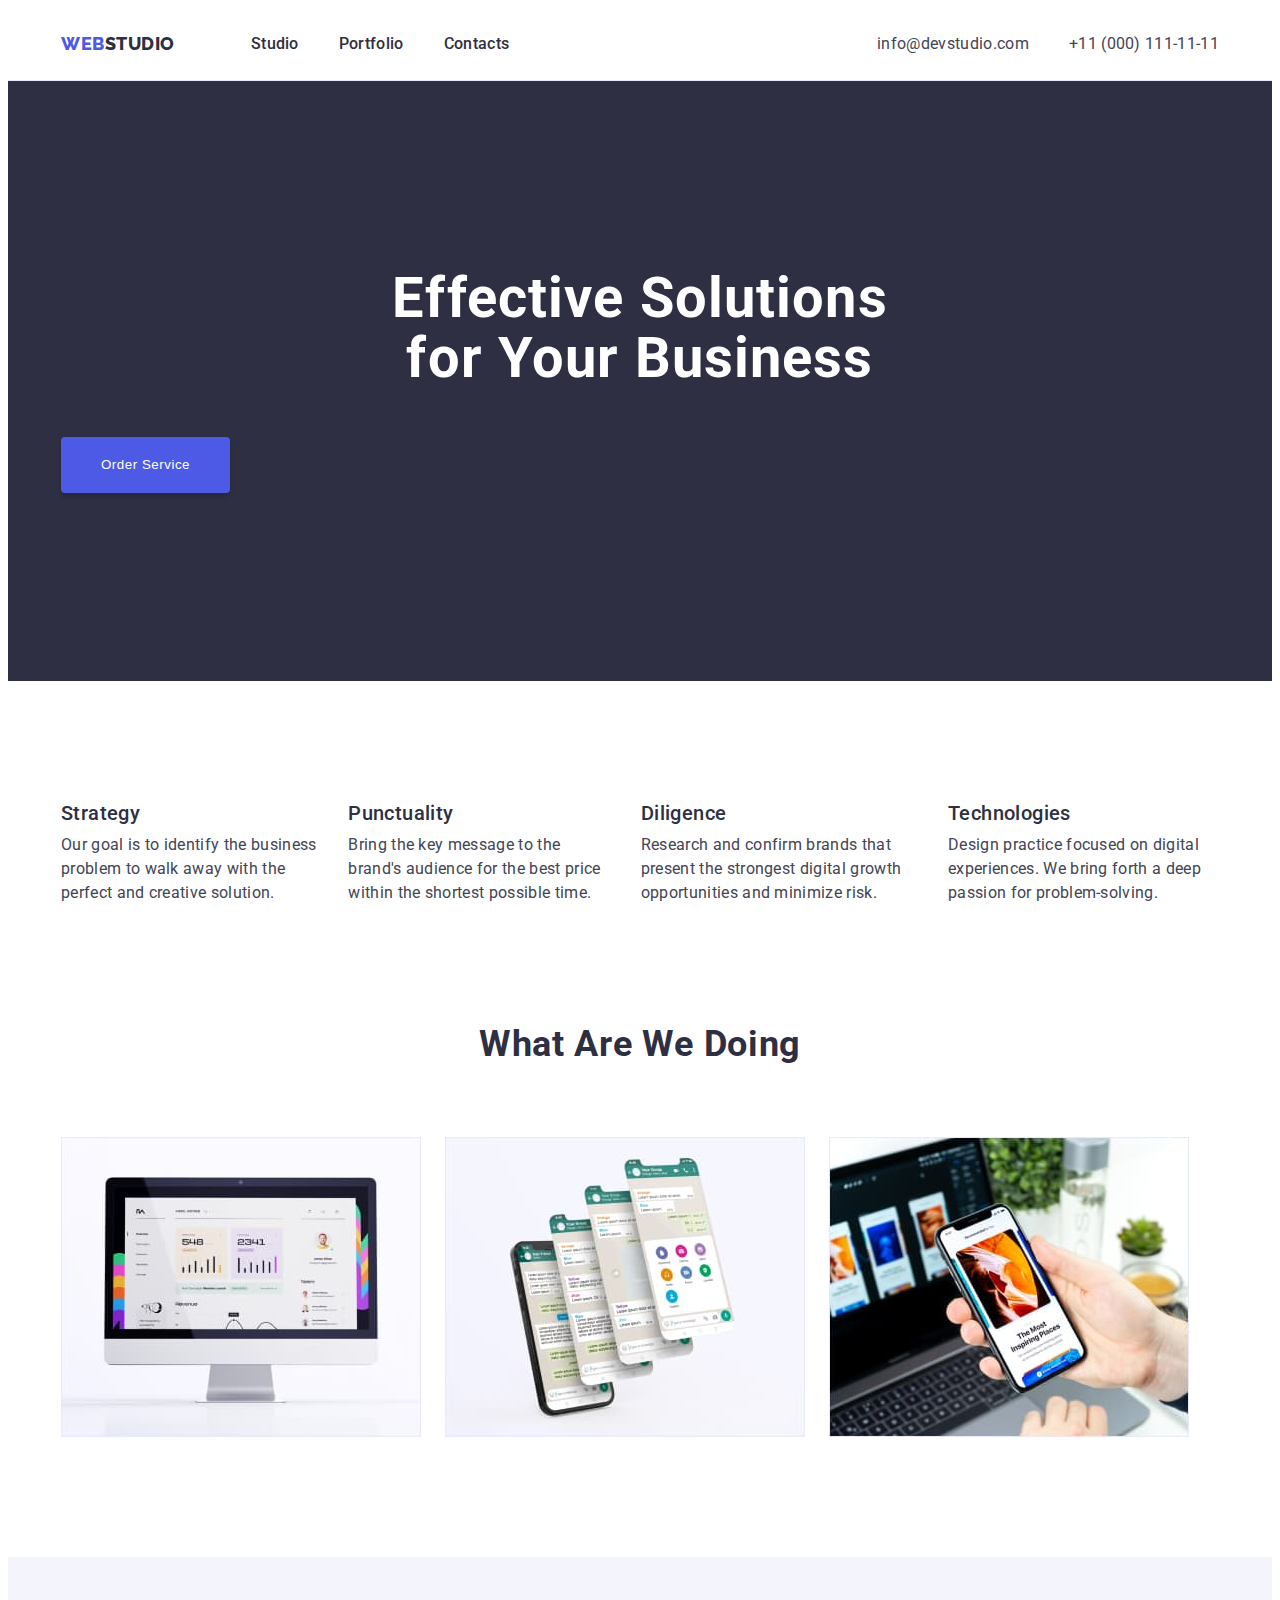
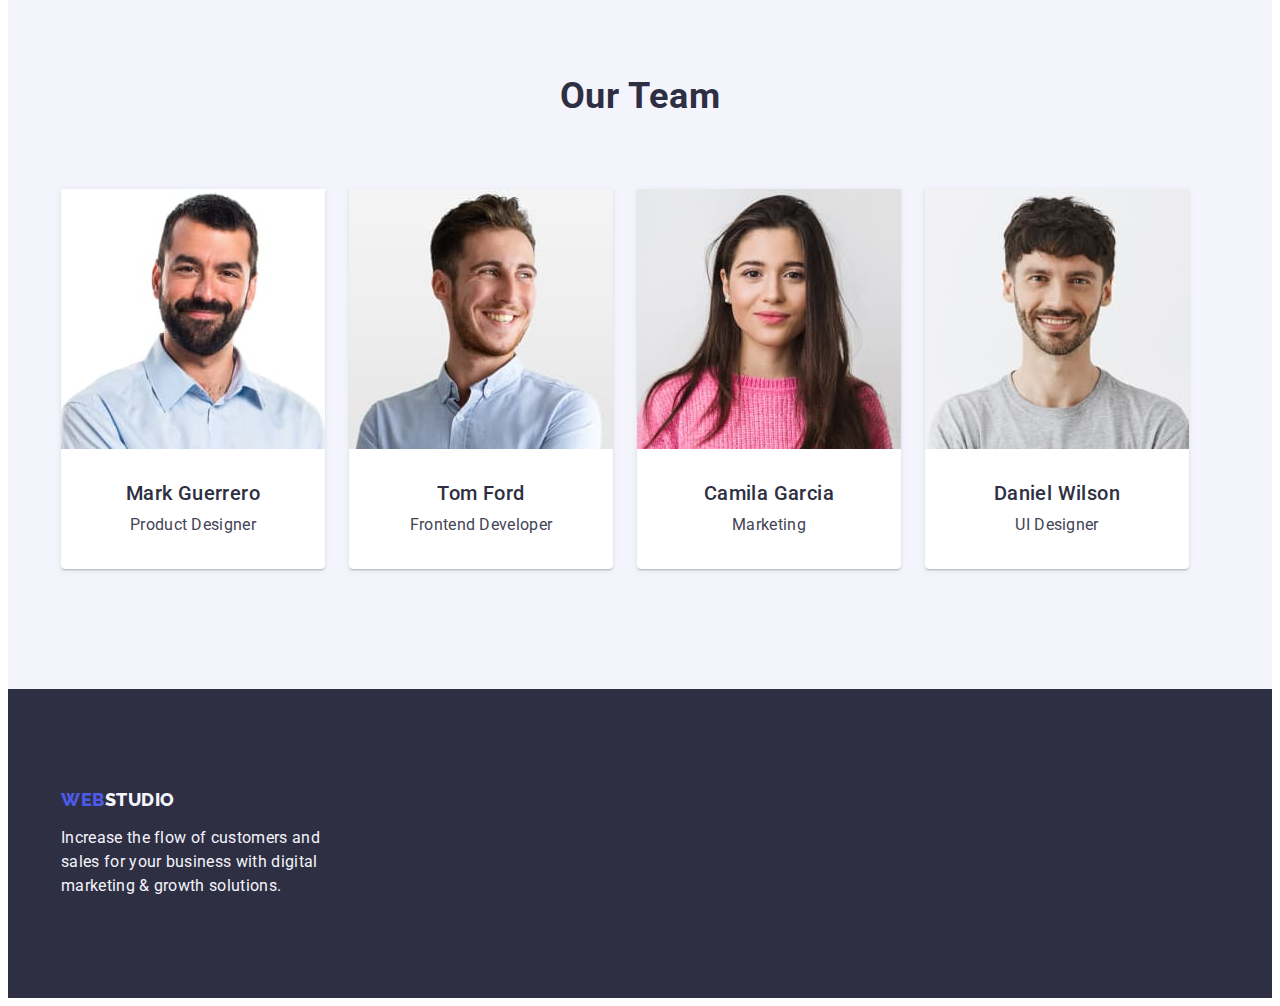
==== commit bf6f7499: "add geometrical styles" ====
--- a/index.html
+++ b/index.html
@@ -25,7 +25,9 @@
     <header class="header">
       <div class="header-container container">
         <nav class="nav">
-          <a href="./index.html" class="logo link">Web<span class="header-logo">Studio</span></a>
+          <a href="./index.html" class="header-logo logo link"
+            >Web<span class="header-studio">Studio</span></a
+          >
 
           <ul class="list nav-list">
             <li class="nav-item"><a href="./index.html" class="link nav-link">Studio</a></li>
@@ -172,7 +174,9 @@
     <!-- Footer -->
     <footer class="footer">
       <div class="container">
-        <a href="./index.html" class="logo link">Web<span class="footer-logo">Studio</span></a>
+        <a href="./index.html" class="footer-logo logo link"
+          >Web<span class="footer-studio">Studio</span></a
+        >
         <p class="footer-text">
           Increase the flow of customers and sales for your business with digital marketing & growth
           solutions.
--- a/css/styles.css
+++ b/css/styles.css
@@ -97,7 +97,8 @@
 }
 .header-logo {
   margin-right: 76px;
-
+}
+.header-studio {
   color: var(--secondary-text);
 }
 
@@ -151,7 +152,7 @@
   background-color: var(--hero-footer-bgc);
 }
 .hero-title {
-  width: 496px;
+  max-width: 496px;
   margin: 0 auto;
   margin-bottom: 48px;
 
@@ -163,6 +164,8 @@
   color: var(--white-color);
 }
 .hero-btn {
+  display: block;
+  height: 56px;
   min-width: 169px;
   padding: 16px 32px;
 
@@ -171,7 +174,7 @@
   border-radius: 4px;
   color: var(--white-color);
   background-color: var(--accent-colour);
-
+  border: none;
   cursor: pointer;
   box-shadow: 0px 4px 4px rgba(0, 0, 0, 0.15);
 }
@@ -270,12 +273,10 @@
 .filter-list {
   display: flex;
   justify-content: center;
-
+  gap: 24px;
   margin-bottom: 72px;
 }
-.filter-item + .filter-item {
-  margin-left: 24px;
-}
+
 .btn {
   padding: 12px 24px;
 
@@ -297,6 +298,7 @@
 .filter-btn:focus {
   color: var(--white-color);
   background-color: var(--hover-focus-link);
+  border: 1px solid transparent;
 }
 
 /* Portfolio */
@@ -304,6 +306,7 @@
   display: flex;
   flex-wrap: wrap;
   justify-content: center;
+  row-gap: 48px;
 }
 .portfolio-item {
   margin-right: 24px;
@@ -313,9 +316,11 @@
 }
 
 .portfolio-content {
-  padding: 32px 0 32px 8px;
+  padding: 32px 16px;
+  border: 1px solid #e7e9fc;
 }
 .portfolio-subtitle {
+  margin-bottom: 8px;
   color: var(--secondary-text);
 }
 .portfolio-text {
@@ -329,6 +334,9 @@
 .footer-logo {
   display: inline-block;
   margin-bottom: 16px;
+}
+
+.footer-studio {
   color: var(--footer-text);
 }
 .footer-text {
